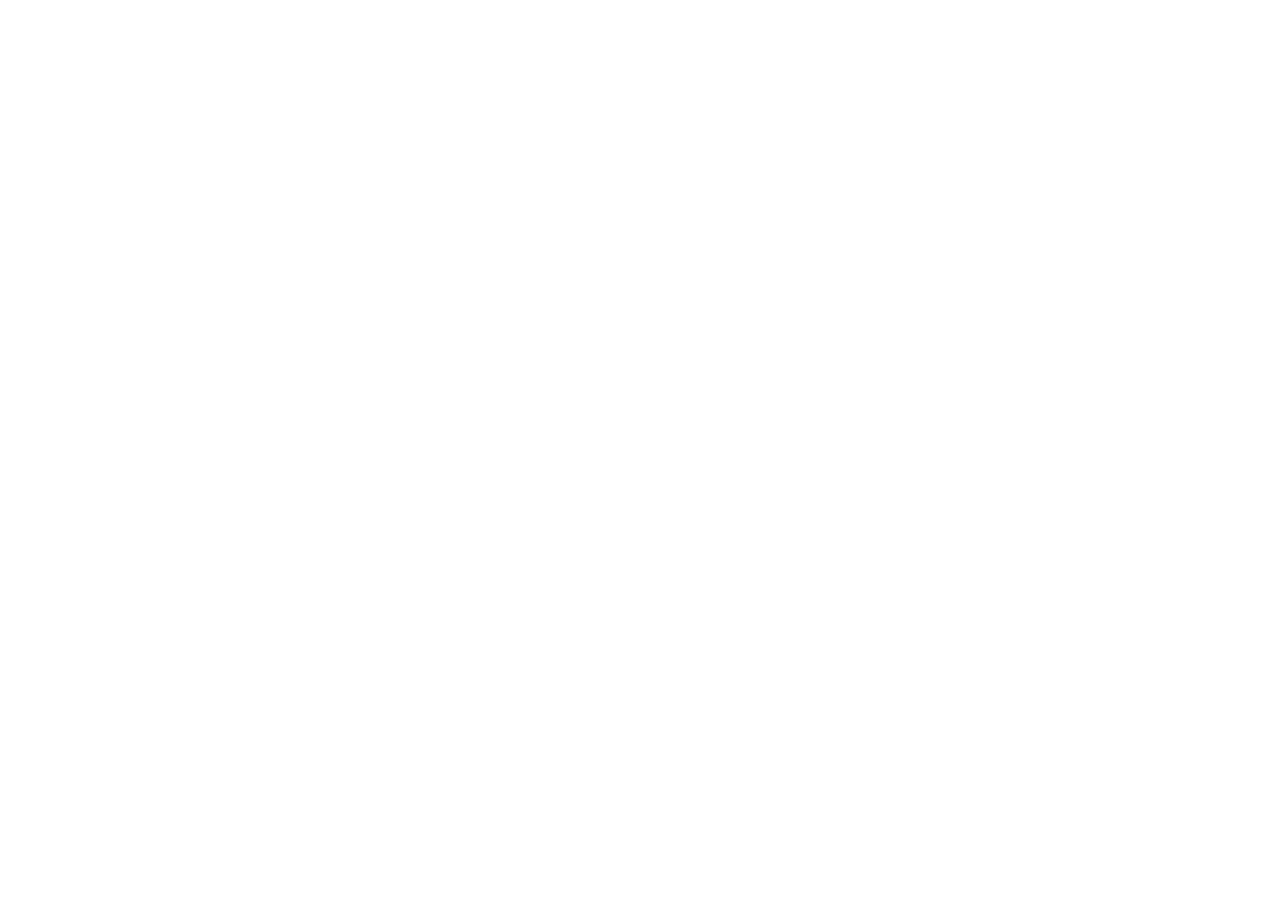
==== webpage/index.html @ ff43d73e "Started webpage directory" ====
<!DOCTYPE html>
<html lang="en">
<head>
    <title>StreamHub</title>
    <meta charset="utf-8">
    <meta name="viewport" content="width=device-width, initial-scale=1">
    <link href="./css/homepage.css" rel="stylesheet">
</head>
<body class="text-center">
</body>
---- webpage/css/homepage.css ----
body {
}
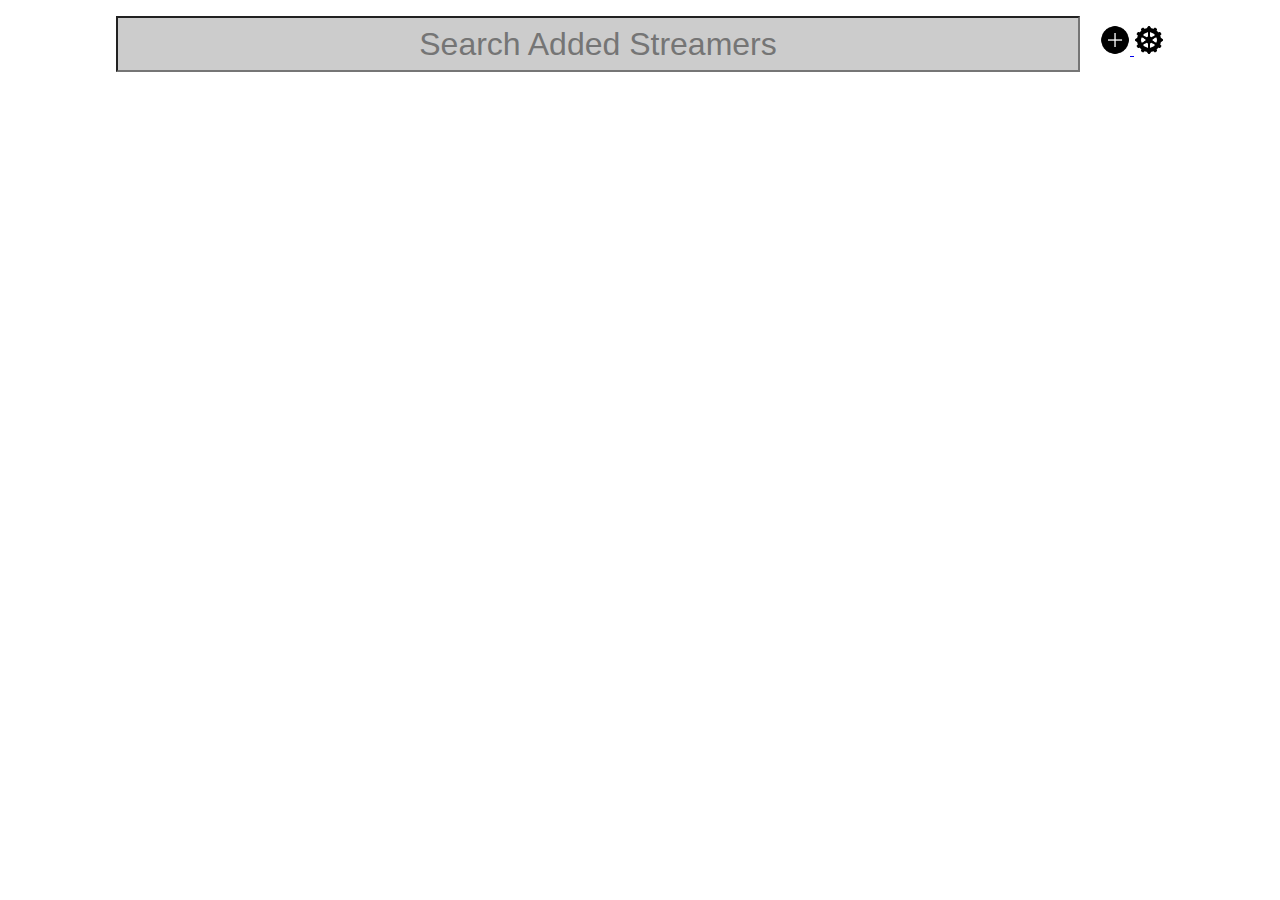
==== commit c7d01259: "Added search bar" ====
--- a/webpage/index.html
+++ b/webpage/index.html
@@ -6,5 +6,14 @@
     <meta name="viewport" content="width=device-width, initial-scale=1">
     <link href="./css/homepage.css" rel="stylesheet">
 </head>
-<body class="text-center">
+<body>
+		<div class="search-bar center">
+				<input type="text" placeholder="Search Added Streamers">
+				<a href="./addStreamers.html">
+						<img class="icon-top" src="./photos/plus.png" alt="Add Streamers Button">
+				</a>
+				<a href="./settings.html">
+						<img class="icon-top" src="./photos/settings.png" alt="Settings Icon">
+				</a>
+		</div>
 </body>
--- a/webpage/css/homepage.css
+++ b/webpage/css/homepage.css
@@ -1,2 +1,21 @@
-body {
+.center {
+		text-align: center;
+		align: center;
 }
+
+.search-bar input {
+		overflow: hidden;
+		padding: 6px;
+		background-color: #ccc;
+		text-align: center;
+		margin-top: 8px;
+		margin-right: 16px;
+		font-size: 32px;
+		width: 75%;
+		height: 40px;
+}
+
+.icon-top {
+		width: 30px;
+		height: auto;
+}
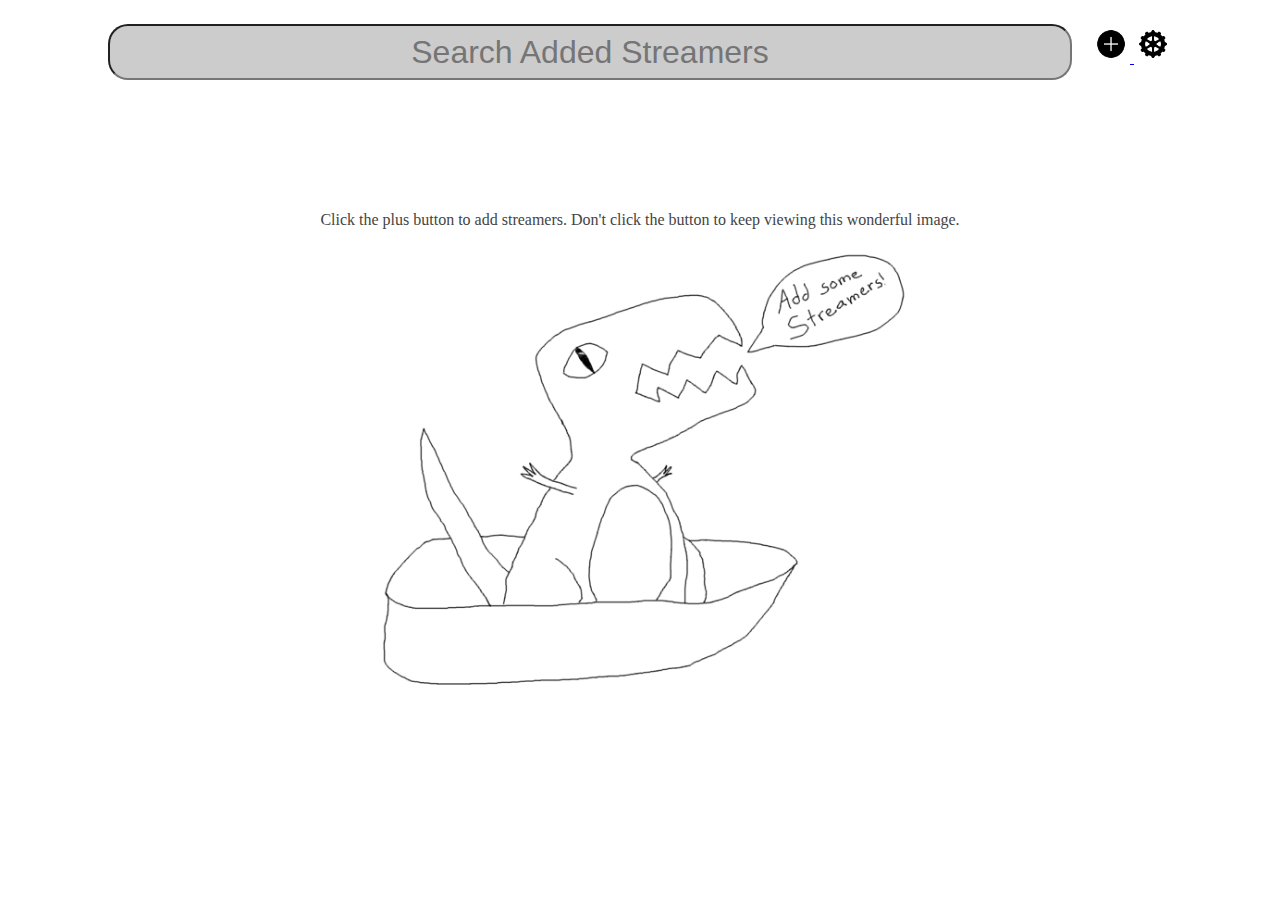
==== commit 747c8c40: "Added temp area for streamers being added" ====
--- a/webpage/index.html
+++ b/webpage/index.html
@@ -16,4 +16,8 @@
 						<img class="icon-top" src="./photos/settings.png" alt="Settings Icon">
 				</a>
 		</div>
+		<div class="streamers">
+				<p>Click the plus button to add streamers. Don't click the button to keep viewing this wonderful image.</p>
+				<img src="./photos/streamerTemp.png" alt="Placeholder image until streamers are added">
+		</div>
 </body>
--- a/webpage/css/homepage.css
+++ b/webpage/css/homepage.css
@@ -5,10 +5,11 @@
 
 .search-bar input {
 		overflow: hidden;
+		border-radius: 20px;
 		padding: 6px;
 		background-color: #ccc;
 		text-align: center;
-		margin-top: 8px;
+		margin-top: 16px;
 		margin-right: 16px;
 		font-size: 32px;
 		width: 75%;
@@ -18,4 +19,22 @@
 .icon-top {
 		width: 30px;
 		height: auto;
+		padding: 4px;
 }
+
+.streamers {
+		margin-top: 100px;
+		color: #444;
+		padding: 45px;
+		text-align: center;
+		align: center;
+}
+
+.streamers {
+		margin-top: 70px;
+}
+
+.streamers img {
+		height: 500px;
+		width: auto;
+}
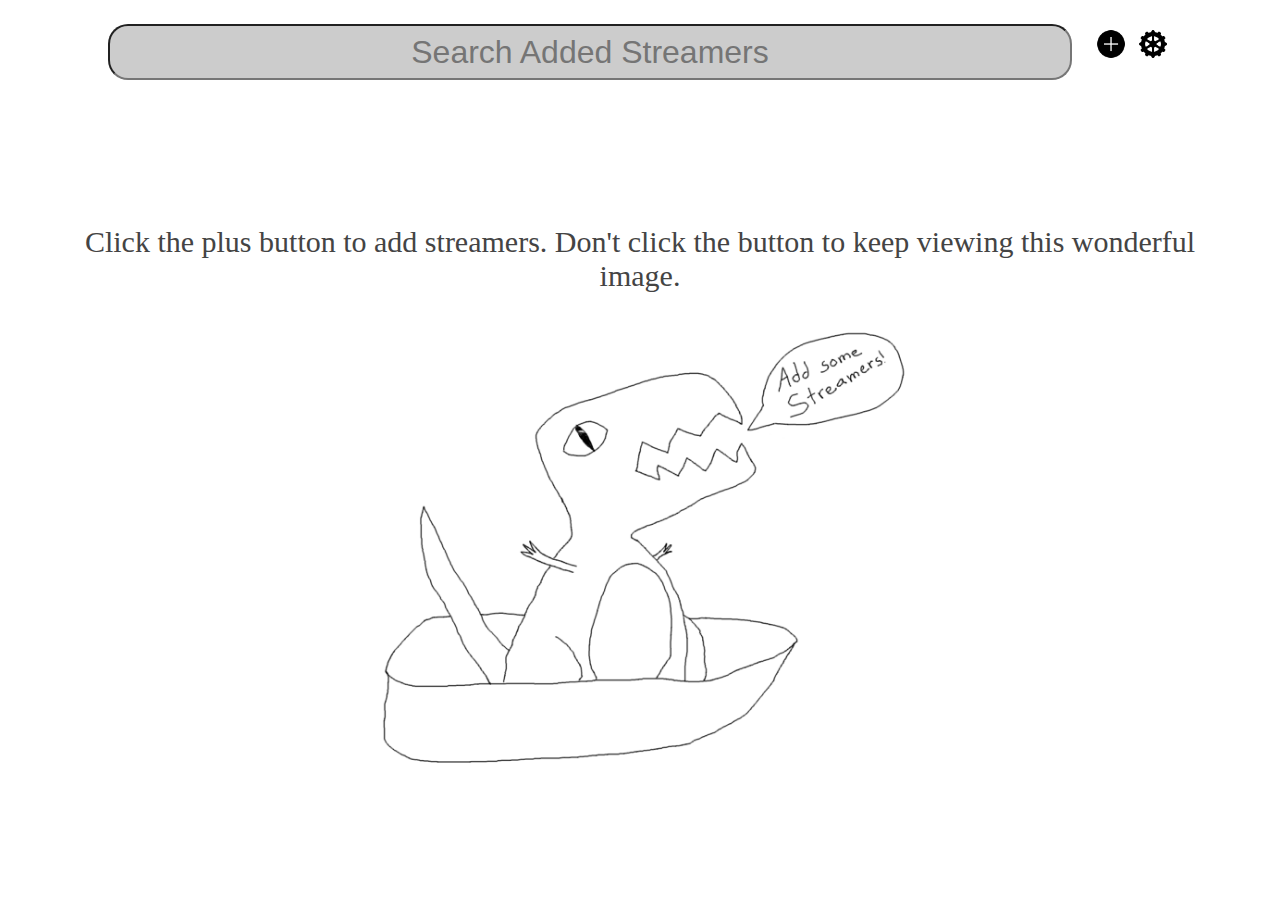
==== commit 214f8e19: "Changing add page to be dynamically made from homepage" ====
--- a/webpage/index.html
+++ b/webpage/index.html
@@ -5,13 +5,15 @@
     <meta charset="utf-8">
     <meta name="viewport" content="width=device-width, initial-scale=1">
     <link href="./css/homepage.css" rel="stylesheet">
+	<script src="https://ajax.googleapis.com/ajax/libs/jquery/3.4.1/jquery.min.js"></script>
+	<script src="./js/home.js"></script>
 </head>
 <body>
 		<div class="search-bar center">
 				<input type="text" placeholder="Search Added Streamers">
-				<a href="./addStreamers.html">
-						<img class="icon-top" src="./photos/plus.png" alt="Add Streamers Button">
-				</a>
+				<!-- <a href="./addStreamers.html"> -->
+						<img id="add-streamer" class="icon-top" src="./photos/plus.png" alt="Add Streamers Button">
+				<!-- </a> -->
 				<a href="./settings.html">
 						<img class="icon-top" src="./photos/settings.png" alt="Settings Icon">
 				</a>
--- a/webpage/css/homepage.css
+++ b/webpage/css/homepage.css
@@ -1,6 +1,5 @@
 .center {
 		text-align: center;
-		align: center;
 }
 
 .search-bar input {
@@ -23,15 +22,14 @@
 }
 
 .streamers {
-		margin-top: 100px;
+		margin-top: 70px;
 		color: #444;
 		padding: 45px;
 		text-align: center;
-		align: center;
 }
 
-.streamers {
-		margin-top: 70px;
+.streamers p {
+		font-size: 30px;
 }
 
 .streamers img {
